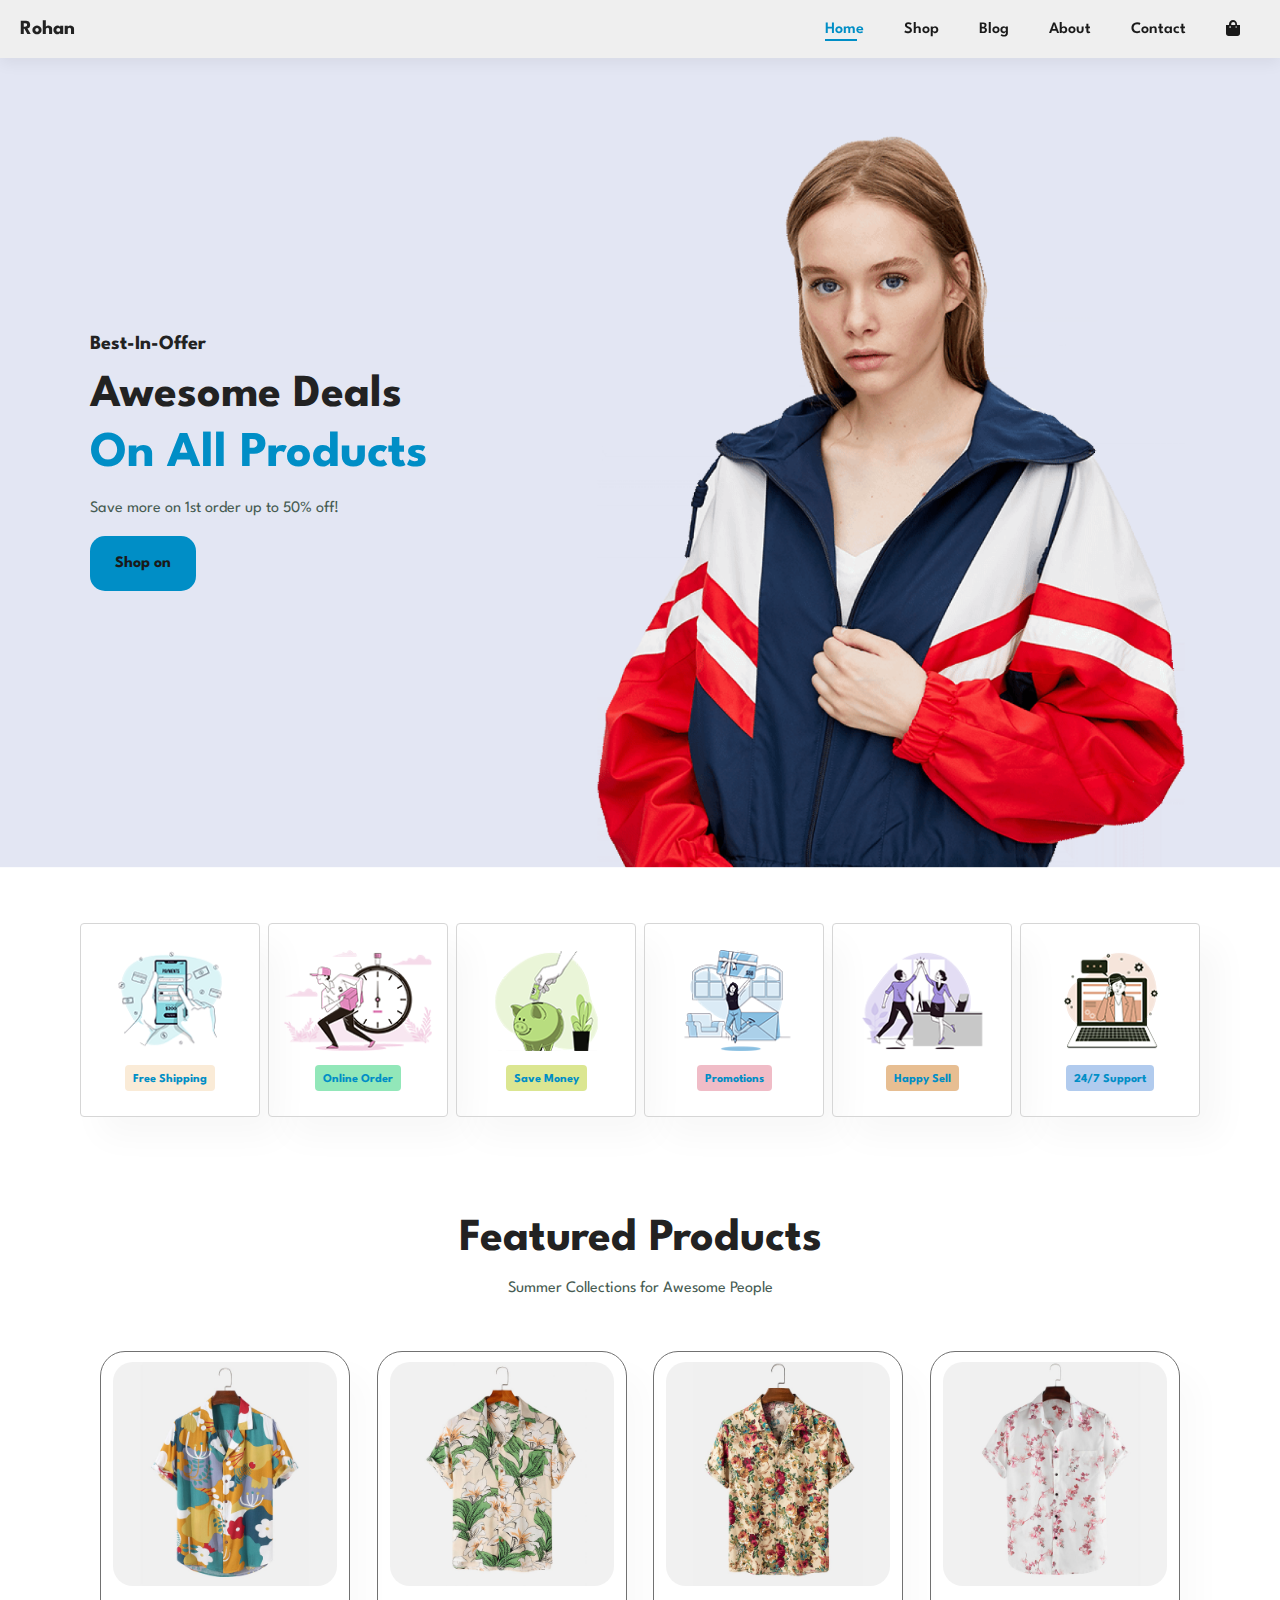
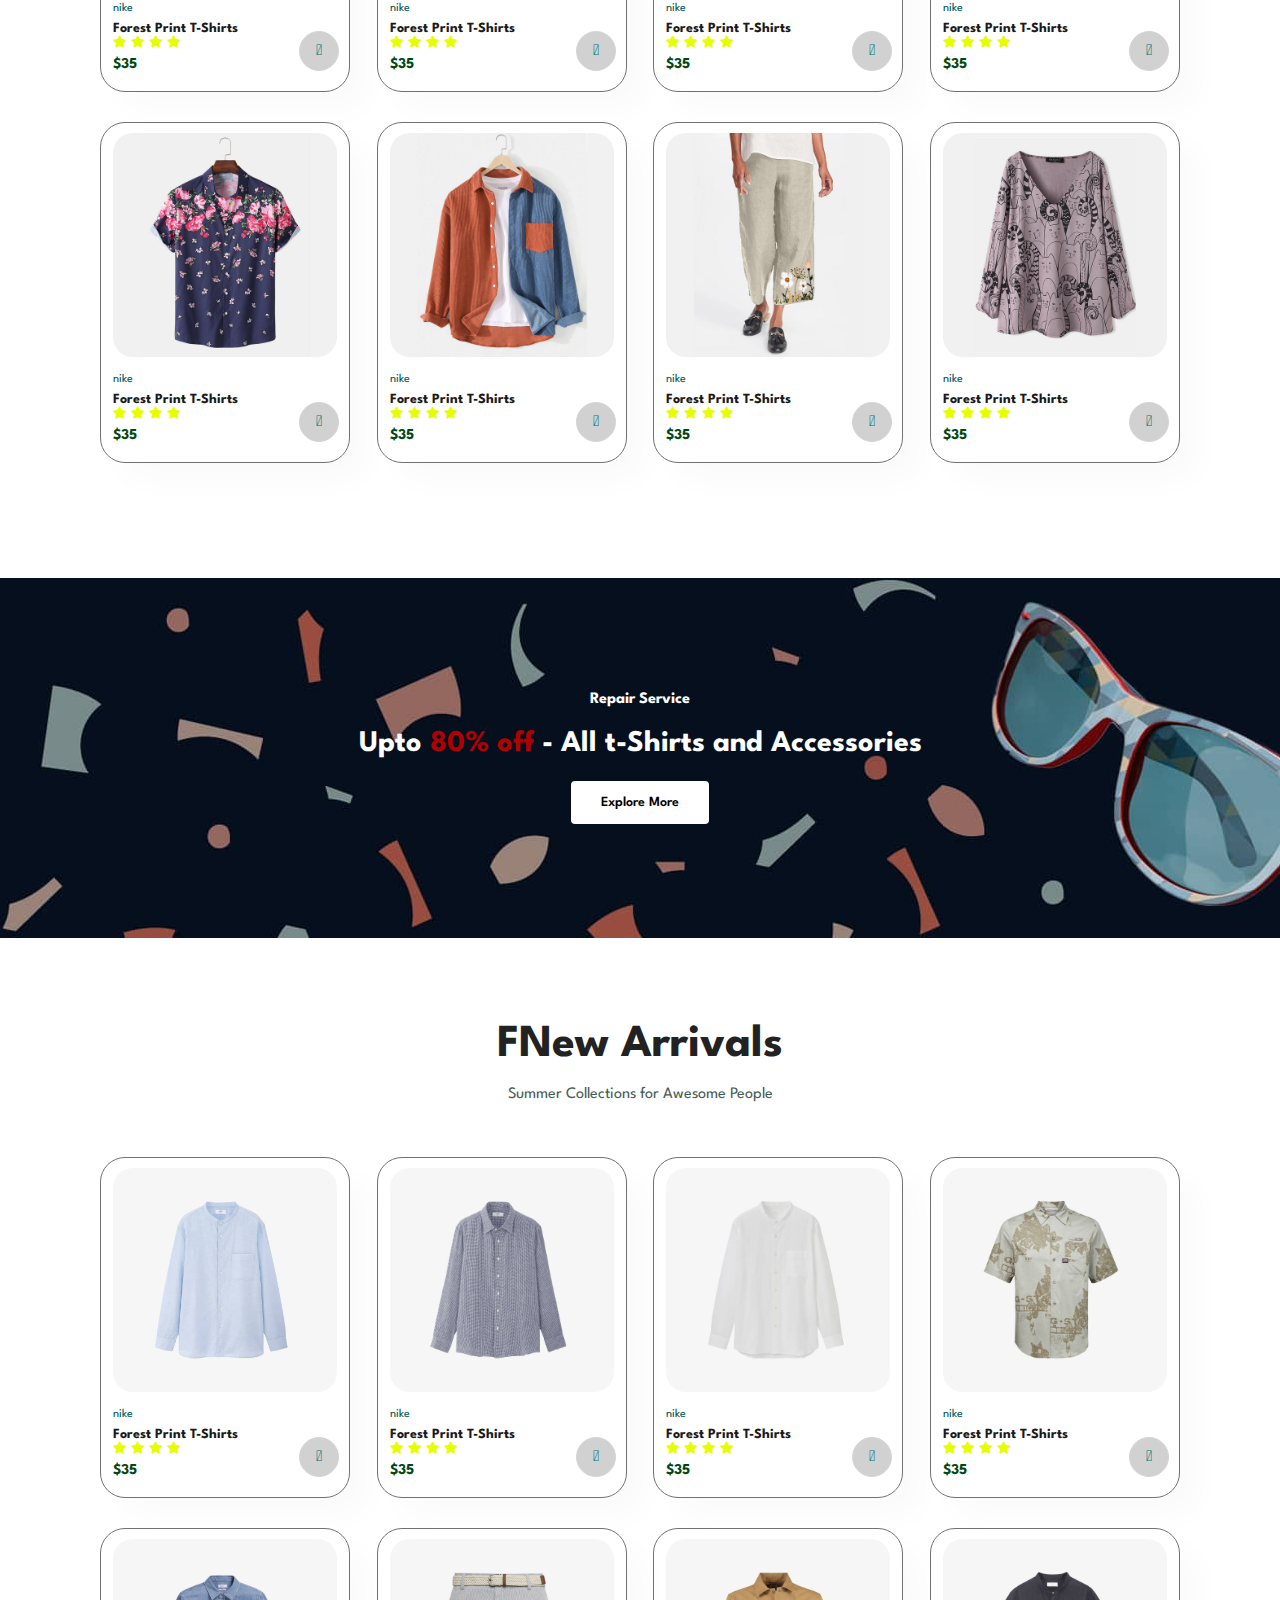
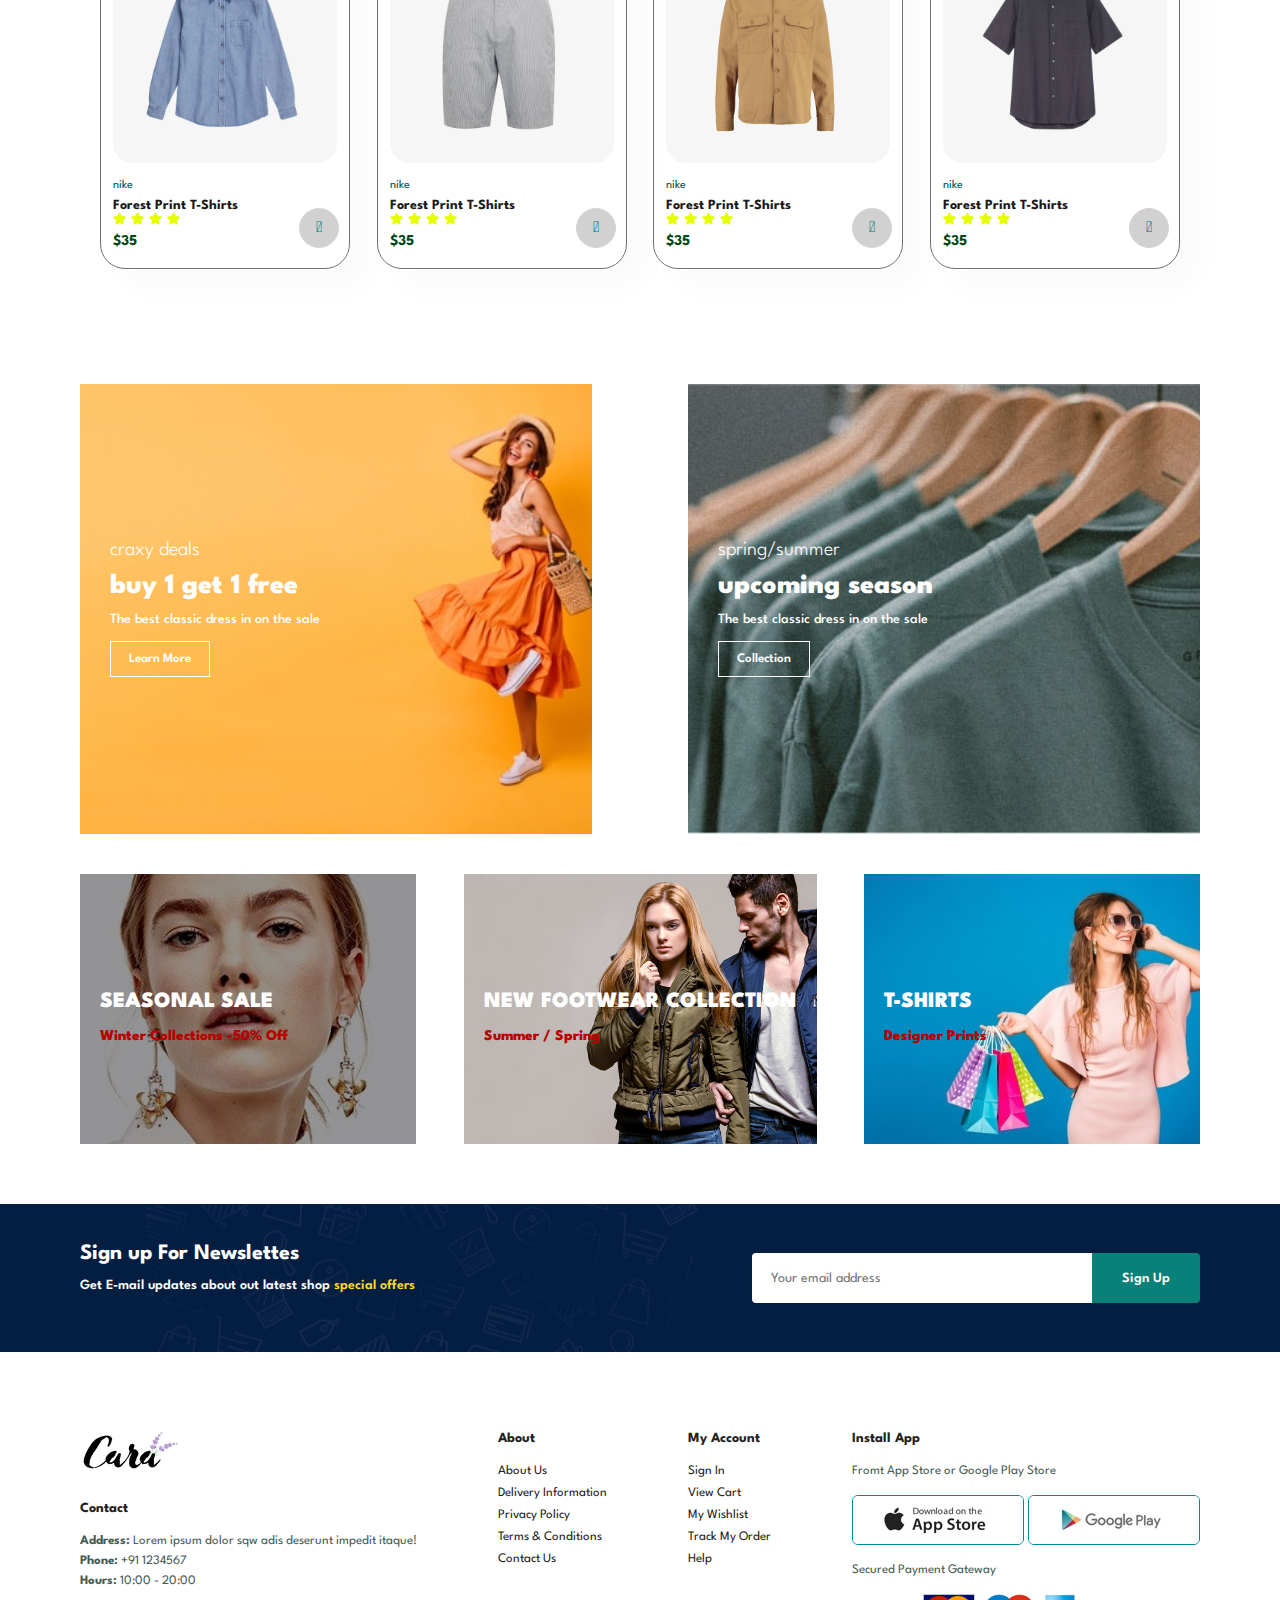
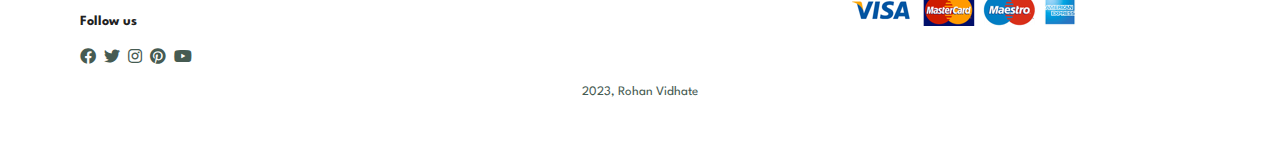
==== index.html @ f4672ff3 "first" ====
<!DOCTYPE html>
<html lang="en">

<head>
    <meta charset="UTF-8">
    <meta http-equiv="X-UA-Compatible" content="IE=edge">
    <meta name="viewport" content="width=device-width, initial-scale=1.0">
    <title>Rohan's E-com</title>
    <link rel="shortcut icon" href="./asset/ic.png" type="image/x-icon" />
    <link rel="stylesheet" href="https://pro.fontawesome.com/releases/v5.10.0/css/all.css" />

    <link rel="stylesheet" href="style.css">
</head>

<body>



    <section id="header">
        <h4>Rohan</h4>
        <div>
            <ul id="navbar">
                <li><a class="active" href="#">Home</a></li>
                <li><a href="#">Shop</a></li>
                <li><a href="#">Blog</a></li>
                <li><a href="#">About</a></li>
                <li><a href="#">Contact</a></li>
                <li id="no-bag"><a href="#" ><i class="fa fa-shopping-bag" aria-hidden="true"></i></a></li>
                <a href="#" id="close" class="far fa-times"></a>

            </ul>
        </div>
        
        <div id="mobile">
           <a href="#"><i class="fa fa-shopping-bag" aria-hidden="true"></i></a></li>
            <i id="bar" class="fas fa-outdent"></i>
        </div>
    </section>


    <section id="hero">
        <h4>Best-In-Offer</h4>
        <h2>Awesome Deals</h2>
        <h1>On All Products</h1>

        <p>Save more on 1st order up to 50% off! </p>
        <button>Shop on</button>
    </section>

    <section id="feature" class="section-p1">
        <div class="box">
            <img src="assets/features/f1.png" alt="">
            <h6>Free Shipping</h6>
        </div>
        <div class="box">
            <img src="assets/features/f2.png" alt="">
            <h6>Online Order</h6>
        </div>
        <div class="box">
            <img src="assets/features/f3.png" alt="">
            <h6>Save Money</h6>
        </div>
        <div class="box">
            <img src="assets/features/f4.png" alt="">
            <h6>Promotions</h6>
        </div>
        <div class="box">
            <img src="assets/features/f5.png" alt="">
            <h6>Happy Sell</h6>
        </div>
        <div class="box">
            <img src="assets/features/f6.png" alt="">
            <h6>24/7 Support</h6>
        </div>
    </section>


    <section id="product1" class="section-p1">
        <h2>Featured Products</h2>
        <p>Summer Collections for Awesome People</p>
        <div class="pro-container">
            <div class="pro"><img src="assets/products/f1.jpg" alt="">
                <div class="des">
                    <span>nike</span>
                    <h5>Forest Print T-Shirts</h5>
                    <div class="star">
                        <i class="fas fa-star"></i>
                        <i class="fas fa-star"></i>
                        <i class="fas fa-star"></i>
                        <i class="fas fa-star"></i>
                    </div>
                    <h4>$35</h4>
                </div>
                <a href=""><i class="fal fa-shopping-cart cart"></i></a>
            </div>
            <div class="pro"><img src="assets/products/f2.jpg" alt="">
                <div class="des">
                    <span>nike</span>
                    <h5>Forest Print T-Shirts</h5>
                    <div class="star">
                        <i class="fas fa-star"></i>
                        <i class="fas fa-star"></i>
                        <i class="fas fa-star"></i>
                        <i class="fas fa-star"></i>
                    </div>
                    <h4>$35</h4>
                </div>
                <a href=""><i class="fal fa-shopping-cart cart"></i></a>
            </div>
            <div class="pro"><img src="assets/products/f3.jpg" alt="">
                <div class="des">
                    <span>nike</span>
                    <h5>Forest Print T-Shirts</h5>
                    <div class="star">
                        <i class="fas fa-star"></i>
                        <i class="fas fa-star"></i>
                        <i class="fas fa-star"></i>
                        <i class="fas fa-star"></i>
                    </div>
                    <h4>$35</h4>
                </div>
                <a href=""><i class="fal fa-shopping-cart cart"></i></a>
            </div>
            <div class="pro"><img src="assets/products/f4.jpg" alt="">
                <div class="des">
                    <span>nike</span>
                    <h5>Forest Print T-Shirts</h5>
                    <div class="star">
                        <i class="fas fa-star"></i>
                        <i class="fas fa-star"></i>
                        <i class="fas fa-star"></i>
                        <i class="fas fa-star"></i>
                    </div>
                    <h4>$35</h4>
                </div>
                <a href=""><i class="fal fa-shopping-cart cart"></i></a>
            </div>
            <div class="pro"><img src="assets/products/f5.jpg" alt="">
                <div class="des">
                    <span>nike</span>
                    <h5>Forest Print T-Shirts</h5>
                    <div class="star">
                        <i class="fas fa-star"></i>
                        <i class="fas fa-star"></i>
                        <i class="fas fa-star"></i>
                        <i class="fas fa-star"></i>
                    </div>
                    <h4>$35</h4>
                </div>
                <a href=""><i class="fal fa-shopping-cart cart"></i></a>
            </div>
            <div class="pro"><img src="assets/products/f6.jpg" alt="">
                <div class="des">
                    <span>nike</span>
                    <h5>Forest Print T-Shirts</h5>
                    <div class="star">
                        <i class="fas fa-star"></i>
                        <i class="fas fa-star"></i>
                        <i class="fas fa-star"></i>
                        <i class="fas fa-star"></i>
                    </div>
                    <h4>$35</h4>
                </div>
                <a href=""><i class="fal fa-shopping-cart cart"></i></a>
            </div>
            <div class="pro"><img src="assets/products/f7.jpg" alt="">
                <div class="des">
                    <span>nike</span>
                    <h5>Forest Print T-Shirts</h5>
                    <div class="star">
                        <i class="fas fa-star"></i>
                        <i class="fas fa-star"></i>
                        <i class="fas fa-star"></i>
                        <i class="fas fa-star"></i>
                    </div>
                    <h4>$35</h4>
                </div>
                <a href=""><i class="fal fa-shopping-cart cart"></i></a>
            </div>
            <div class="pro"><img src="assets/products/f8.jpg" alt="">
                <div class="des">
                    <span>nike</span>
                    <h5>Forest Print T-Shirts</h5>
                    <div class="star">
                        <i class="fas fa-star"></i>
                        <i class="fas fa-star"></i>
                        <i class="fas fa-star"></i>
                        <i class="fas fa-star"></i>
                    </div>
                    <h4>$35</h4>
                </div>
                <a href=""><i class="fal fa-shopping-cart cart"></i></a>
            </div>

        </div>
    </section>




    <section id="banner" class="section-m1">
        <h4>Repair Service</h4>
        <h2>Upto <span>80% off</span> - All t-Shirts and Accessories</h2>
        <button class="normal">Explore More</button>
    </section>



    <section id="product1" class="section-p1">
        <h2>FNew Arrivals</h2>
        <p>Summer Collections for Awesome People</p>
        <div class="pro-container">
            <div class="pro"><img src="assets/products/n1.jpg" alt="">
                <div class="des">
                    <span>nike</span>
                    <h5>Forest Print T-Shirts</h5>
                    <div class="star">
                        <i class="fas fa-star"></i>
                        <i class="fas fa-star"></i>
                        <i class="fas fa-star"></i>
                        <i class="fas fa-star"></i>
                    </div>
                    <h4>$35</h4>
                </div>
                <a href=""><i class="fal fa-shopping-cart cart"></i></a>
            </div>
            <div class="pro"><img src="assets/products/n2.jpg" alt="">
                <div class="des">
                    <span>nike</span>
                    <h5>Forest Print T-Shirts</h5>
                    <div class="star">
                        <i class="fas fa-star"></i>
                        <i class="fas fa-star"></i>
                        <i class="fas fa-star"></i>
                        <i class="fas fa-star"></i>
                    </div>
                    <h4>$35</h4>
                </div>
                <a href=""><i class="fal fa-shopping-cart cart"></i></a>
            </div>
            <div class="pro"><img src="assets/products/n3.jpg" alt="">
                <div class="des">
                    <span>nike</span>
                    <h5>Forest Print T-Shirts</h5>
                    <div class="star">
                        <i class="fas fa-star"></i>
                        <i class="fas fa-star"></i>
                        <i class="fas fa-star"></i>
                        <i class="fas fa-star"></i>
                    </div>
                    <h4>$35</h4>
                </div>
                <a href=""><i class="fal fa-shopping-cart cart"></i></a>
            </div>
            <div class="pro"><img src="assets/products/n4.jpg" alt="">
                <div class="des">
                    <span>nike</span>
                    <h5>Forest Print T-Shirts</h5>
                    <div class="star">
                        <i class="fas fa-star"></i>
                        <i class="fas fa-star"></i>
                        <i class="fas fa-star"></i>
                        <i class="fas fa-star"></i>
                    </div>
                    <h4>$35</h4>
                </div>
                <a href=""><i class="fal fa-shopping-cart cart"></i></a>
            </div>
            <div class="pro"><img src="assets/products/n5.jpg" alt="">
                <div class="des">
                    <span>nike</span>
                    <h5>Forest Print T-Shirts</h5>
                    <div class="star">
                        <i class="fas fa-star"></i>
                        <i class="fas fa-star"></i>
                        <i class="fas fa-star"></i>
                        <i class="fas fa-star"></i>
                    </div>
                    <h4>$35</h4>
                </div>
                <a href=""><i class="fal fa-shopping-cart cart"></i></a>
            </div>
            <div class="pro"><img src="assets/products/n6.jpg" alt="">
                <div class="des">
                    <span>nike</span>
                    <h5>Forest Print T-Shirts</h5>
                    <div class="star">
                        <i class="fas fa-star"></i>
                        <i class="fas fa-star"></i>
                        <i class="fas fa-star"></i>
                        <i class="fas fa-star"></i>
                    </div>
                    <h4>$35</h4>
                </div>
                <a href=""><i class="fal fa-shopping-cart cart"></i></a>
            </div>
            <div class="pro"><img src="assets/products/n7.jpg" alt="">
                <div class="des">
                    <span>nike</span>
                    <h5>Forest Print T-Shirts</h5>
                    <div class="star">
                        <i class="fas fa-star"></i>
                        <i class="fas fa-star"></i>
                        <i class="fas fa-star"></i>
                        <i class="fas fa-star"></i>
                    </div>
                    <h4>$35</h4>
                </div>
                <a href=""><i class="fal fa-shopping-cart cart"></i></a>
            </div>
            <div class="pro"><img src="assets/products/n8.jpg" alt="">
                <div class="des">
                    <span>nike</span>
                    <h5>Forest Print T-Shirts</h5>
                    <div class="star">
                        <i class="fas fa-star"></i>
                        <i class="fas fa-star"></i>
                        <i class="fas fa-star"></i>
                        <i class="fas fa-star"></i>
                    </div>
                    <h4>$35</h4>
                </div>
                <a href=""><i class="fal fa-shopping-cart cart"></i></a>
            </div>

        </div>
    </section>


    <section id="sm-banner" class="section-p1">

        <div class="banner-box">
            <h4>craxy deals</h4>
            <h2>buy 1 get 1 free</h2>
            <span>The best classic dress in on the sale</span>
            <button class="white">Learn More</button>
        </div>
        <div class="banner-box banner-box2">
            <h4>spring/summer</h4>
            <h2>upcoming season</h2>
            <span>The best classic dress in on the sale</span>
            <button class="white">Collection</button>
        </div>
    </section>

    <section id="banner3">
        <div class="banner-box">
           
            <h2>SEASONAL SALE</h2>
            <h3>Winter Collections -50% Off</h3>
           
        </div>
        <div class="banner-box banner-box2">
           
            <h2>NEW FOOTWEAR COLLECTION</h2>
            <h3>Summer / Spring</h3>
           
        </div>
        <div class="banner-box banner-box3">
           
            <h2>T-SHIRTS</h2>
            <h3>Designer Prints</h3>
           
        </div>
    </section>






 
    <section id="newsletter" class="section-p1 section-m1">
        <div class="newstext">
            <h4>Sign up For Newslettes</h4>
            <p>Get E-mail updates about out latest shop<span> special offers</span></p>
        </div>
        <div class="form">
            <input type="text" placeholder="Your email address">
            <button class="normal">Sign Up</button>
        </div>
    </section>





    <footer class="section-p1">
        <div class="col">
            <img class="logo" src="assets/logo.png" alt="">
            <h4>Contact</h4>
            <p> <strong>Address:</strong>  Lorem ipsum dolor sqw adis deserunt impedit itaque!</p>
            <p> <strong>Phone: </strong>+91 1234567</p>
            <p> <strong>Hours: </strong>10:00 - 20:00</p>
            <div class="follow">
                <h4>Follow us</h4>
                <div class="icon">
                    <i class="fab fa-facebook"></i>
                    <i class="fab fa-twitter"></i>
                    <i class="fab fa-instagram"></i>
                    <i class="fab fa-pinterest"></i>
                    <i class="fab fa-youtube"></i>
                  
                </div>
            </div>
        </div>
        <div class="col">
            <h4>About</h4>
            <a href="#">About Us</a>
            <a href="#">Delivery Information</a>
            <a href="#">Privacy Policy</a>
            <a href="#">Terms & Conditions</a>
            <a href="#">Contact Us</a>
        </div>
        <div class="col">
            <h4>My Account</h4>
            <a href="#">Sign In</a>
            <a href="#">View Cart</a>
            <a href="#">My Wishlist</a>
            <a href="#">Track My Order</a>
            <a href="#">Help</a>
        </div>
        <div class="col install">
            <h4>Install App</h4>
            <p>Fromt App Store or Google Play Store</p>
            <div class="row">
                <img src="assets/pay/app.jpg" alt="">
                <img src="assets/pay/play.jpg" alt="">
            </div>
            <p>Secured Payment Gateway</p>
            <img src="assets/pay/pay.png" alt="">
        </div>
        <div class="copyright">
            <p>2023, Rohan Vidhate</p>
            
        </div>
       
    </footer>







    <script src="script.js"></script>
</body>

</html>
---- style.css ----
@import url("https://fonts.googleapis.com/css2?family=Spartan:wght@100;200;300;400;500;600;700;800;900&display=swap");

* {
    margin: 0;
    padding: 0;
    box-sizing: border-box;
    font-family: "Spartan", sans-serif;
}

html {
    scroll-behavior: smooth;
}

/* Global Styles */

h1 {
    font-size: 50px;
    line-height: 64px;
    color: #222;
}

h2 {
    font-size: 46px;
    line-height: 54px;
    color: #222;
}

h4 {
    font-size: 20px;
    color: #222;
}

h6 {
    font-weight: 700;
    font-size: 12px;
}

p {
    font-size: 16px;
    color: #465b52;
    margin: 15px 0 20px 0;
}

button.normal {
    font-size: 14px;
    font-weight: 600;
    padding: 15px 30px;
    color: #000;
    background-color: #fff;
    border-radius: 4px;
    cursor: pointer;
    border: none;
    outline: none;
    transition: 0.2s;

}

button.white {
    font-size: 13px;
    font-weight: 600;
    padding: 11px 18px;
    color: #ffffff;
    background-color: transparent;
    cursor: pointer;
    border: 1px solid white;
    outline: none;
    transition: 0.2s;

}

.section-m1 {
    margin: 40px 0;
}



#header {
    display: flex;
    align-items: center;
    justify-content: space-between;
    padding: 20px;
    position: sticky;
    background-color: #efefef;
    box-shadow: 0 5px 15px rgba(0, 0, 0, 0.06);
    z-index: 999;
    top: 0;
    left: 0;
}

#navbar {
    display: flex;
    align-items: center;
    justify-content: center;

}

#navbar li {
    list-style: none;
    padding: 0 20px;
    position: relative;
}

#navbar li a {
    text-decoration: none;
    font-size: 16px;
    font-weight: 600;
    color: #1a1a1a;
    transition: 0.3s ease;

}

#navbar li a:hover,
#navbar li a.active {
    color: rgb(0, 142, 198);
}

#navbar li a.active::after,
#navbar li a:hover::after {
    content: "";
    width: 40%;
    height: 2px;
    background-color: rgb(0, 142, 198);
    position: absolute;
    bottom: -4px;
    left: 20px;
}

#mobile {
    display: none;
    align-items: center;
}

#close {
    display: none;

}


#hero {
    background-image: url("assets/hero4.png");
    height: 90vh;
    width: 100%;
    background-size: cover;
    background-position: top 25% right 0;
    padding: 0 90px;
    display: flex;
    flex-direction: column;
    align-items: flex-start;
    justify-content: center;
}

#hero h4 {
    padding-bottom: 15px;
}

#hero h1 {
    color: rgb(0, 142, 198);
}

#hero button {
    background-color: rgb(0, 142, 198);
    color: #1a1a1a;
    border: 0;
    border-radius: 15px;
    font-weight: 700;
    font-size: medium;
    padding: 20px 25px;

}

.section-p1 {
    padding: 40px 80px;
}

#feature {
    display: flex;
    align-items: center;
    justify-content: space-between;
    flex-wrap: wrap;
}

#feature .box {
    width: 180px;
    text-align: center;
    padding: 25px 15px;
    box-shadow: 20px 20px 34px rgba(0, 0, 0, 0.03);
    border: 1px solid #d6d6d6;
    border-radius: 4px;
    margin: 15px 0;
}

#feature .box:hover {
    box-shadow: 10px 10px 54px rgba(0, 0, 0, 0.1);
}

#feature .box h6 {
    display: inline-block;
    padding: 9px 8px 6px 8px;
    border-radius: 4px;
    color: rgb(0, 142, 198);
    background-color: antiquewhite;
}

#feature .box:nth-child(2) h6 {
    background-color: rgba(0, 198, 92, 0.429);
}

#feature .box:nth-child(3) h6 {
    background-color: rgba(171, 198, 0, 0.433);
}

#feature .box:nth-child(4) h6 {
    background-color: rgba(198, 0, 43, 0.264);
}

#feature .box:nth-child(5) h6 {
    background-color: rgba(198, 102, 0, 0.429);
}

#feature .box:nth-child(6) h6 {
    background-color: rgba(0, 86, 198, 0.305);
}

#feature .box img {
    width: 100%;
    margin-bottom: 10px;
}


#product1 {
    text-align: center;

}

#product1 .pro-container {
    display: flex;
    justify-content: space-between;
    align-items: center;
    padding: 20px;
    flex-wrap: wrap;
}

#product1 .pro {
    width: 23%;
    min-width: 250px;
    padding: 10px 12px;
    border: 1px solid rgb(113, 113, 113);
    border-radius: 25px;
    cursor: pointer;
    box-shadow: 20px 20px 30px rgba(0, 0, 0, 0.02);
    margin: 15px 0;
    transition: 0.2s ease;
    position: relative;

}

#product1 .pro:hover {
    box-shadow: 20px 20px 40px rgba(0, 0, 0, 0.08);
}

#product1 .pro img {
    width: 100%;
    border-radius: 20px;
}

#product1 .pro .des {
    text-align: start;
    padding: 10px 0;
}

#product1 .pro span {
    color: rgb(0, 84, 84);
    font-size: 12px;
}

#product1 .pro h5 {
    padding-top: 7px;
    color: #1a1a1a;
    font-size: 14px;
}

#product1 .pro .des i {
    font-size: 12px;
    color: rgb(229, 255, 0);
}

#product1 .pro .des h4 {
    padding-top: 7px;
    color: #004812;
    font-weight: 700;
    font-size: 15px;
}

#product1 .pro .cart {
    width: 40px;
    height: 40px;
    line-height: 40px;
    border-radius: 50px;
    font-weight: 500;
    background-color: #d1d1d1;
    color: rgb(0, 118, 118);
    border: 1px solid rgb(213, 213, 213);
    position: absolute;
    bottom: 20px;
    right: 10px;
}

#banner {
    display: flex;
    flex-direction: column;
    justify-content: center;
    align-items: center;
    text-align: center;

    background-image: url("assets/banner/b2.jpg");
    width: 100%;
    height: 40vh;
    background-size: cover;
    background-position: center;

}

#banner h4 {
    color: white;
    font-size: 16px;
}

#banner h2 {
    color: white;
    font-size: 30px;
    padding: 10px 0;
}

#banner h2 span {
    color: rgb(177, 0, 0);

}

#banner button:hover {
    background-color: #008a9f;
    color: white;
}

#sm-banner {
    display: flex;
    justify-content: space-between;
    flex-wrap: wrap;
}

#sm-banner .banner-box {
    display: flex;
    flex-direction: column;
    justify-content: center;
    align-items: flex-start;


    background-image: url("assets/banner/b17.jpg");
    min-width: 40vw;
    height: 50vh;
    background-size: cover;
    background-position: center;
    padding: 30px;

}

#sm-banner .banner-box2 {


    background-image: url("assets/banner/b10.jpg");

}

#sm-banner h4 {
    color: white;
    font-size: 20px;
    font-weight: 300;
}

#sm-banner h2 {
    color: white;
    font-size: 28px;
    font-weight: 800;
}

#sm-banner span {
    color: white;
    font-size: 14px;
    font-weight: 500;
    padding-bottom: 15px;
}

#sm-banner .banner-box:hover button {
    background-color: #088178;
    border: 1px solid #088178;
}

#banner3 {
    display: flex;
    justify-content: space-between;
    flex-wrap: wrap;
    padding: 0 80px;
}

#banner3 .banner-box {
    display: flex;
    flex-direction: column;
    justify-content: center;
    align-items: flex-start;


    background-image: url("assets/banner/b7.jpg");
    min-width: 30%;
    height: 30vh;
    background-size: cover;
    background-position: center;
    padding: 20px;
    margin-bottom: 20px;
}

#banner3 .banner-box2 {
    background-image: url("assets/banner/b4.jpg");
}

#banner3 .banner-box3 {
    background-image: url("assets/banner/b18.jpg");
}

#banner3 h2 {
    color: white;
    font-weight: 900;
    font-size: 22px;
}

#banner3 h3 {
    color: rgb(184, 0, 0);
    font-weight: 800;
    font-size: 15px;
}

#newsletter {
    display: flex;
    justify-content: space-between;
    flex-wrap: wrap;
    align-items: center;
    background-image: url(assets/banner/b14.png);
    background-repeat: no-repeat;
    background-position: 20% 30%;
    background-color: #041e42;
}

#newsletter h4 {
    font-size: 22px;
    font-weight: 700;
    color: white;
}

#newsletter p {
    font-size: 14px;
    font-weight: 600;
    color: white;
}

#newsletter p span {

    color: #ffdb27;
}

#newsletter .form {
    display: flex;
    width: 40%;
}

#newsletter input {
    height: 3.125rem;
    padding: 0 1.25em;
    pad: 0 1.25em;
    font-size: 14px;
    width: 100%;
    border: 1px solid transparent;
    border-radius: 4px;
    outline: none;
    border-top-right-radius: 0;
    border-bottom-right-radius: 0;
}

#newsletter button {
    background-color: #088178;
    color: white;
    white-space: nowrap;
    border-top-left-radius: 0;
    border-bottom-left-radius: 0;
}

footer {
    display: flex;
    flex-wrap: wrap;
    justify-content: space-between;

}

footer .col {
    display: flex;
    flex-direction: column;
    align-items: flex-start;
    margin-bottom: 20px;
}

footer .logo {
    margin-bottom: 30px;

}

footer h4 {
    font-size: 14px;
    padding-bottom: 20px;


}

footer p {
    font-size: 13px;
    margin: 0 0 8px 0;


}

footer a {
    font-size: 13px;
    text-decoration: none;
    color: #222;
    margin-bottom: 10px;


}

footer .follow {
    margin-top: 20px;
}

footer .follow i {
    color: #465b52;
    padding-right: 4px;
    cursor: pointer;
}

footer .install .row img {
    border: 1px solid #008a9f;
    border-radius: 6px;
}

footer .install img {
    margin: 10px 0 15px 0;
}

footer .follow i:hover,
footer a:hover {
    color: #088178;
}

footer .copyright {
    width: 100%;
    text-align: center;
}




@media(max-width:799px) {
    .section-p1 {
        padding: 40px 40px;
    }

    #navbar {
        display: flex;
        flex-direction: column;
        align-items: flex-start;
        justify-content: flex-start;
        position: fixed;
        top: 0;
        right: -300px;
        height: 100vh;
        width: 300px;
        background-color: #e3e6f3;
        box-shadow: 0 40px 60px rgba(0, 0, 0, 0.1);
        padding: 80px 0 0 10px;
        transition: 0.3s;
    }

    #navbar.active {
        right: 0px;
    }

    #navbar li {
        margin-bottom: 25px;
    }

    #mobile {
        display: flex;
        align-items: center;
    }

    #mobile i {
        color: 1a1a1a;
        font-size: 24px;
        padding-left: 20px;
    }

    #close {
        display: initial;
        position: absolute;
        top: 30px;
        left: 30px;
        color: #222;
        font-size: 24px;
    }

    #no-bag {
        display: none;
    }

    #hero {

        height: 70vh;

        padding: 0px 80px;
        background-position: top 30% right 30%;
    }

    #feature {

        justify-content: center;

    }

    #feature .box {

        margin: 15px;

    }

    #product1 .pro-container {

        justify-content: center;
    }


    #product1 .pro {
        margin: 15px;
    }

    element.style {}

    #banner {


        height: 20vh;

    }

    element.style {}

    #sm-banner .banner-box {
        min-width: 100%;
        height: 30vh;
    }


    #banner3 {



        padding: 0 40px;
    }
    #banner3 .banner-box {

    width: 28%;

    }
    

#newsletter {
    display: flex;
    flex-direction: column;
    align-items: flex-start;

    
}
    #newletter .form{
        width: 70%;
    }

}
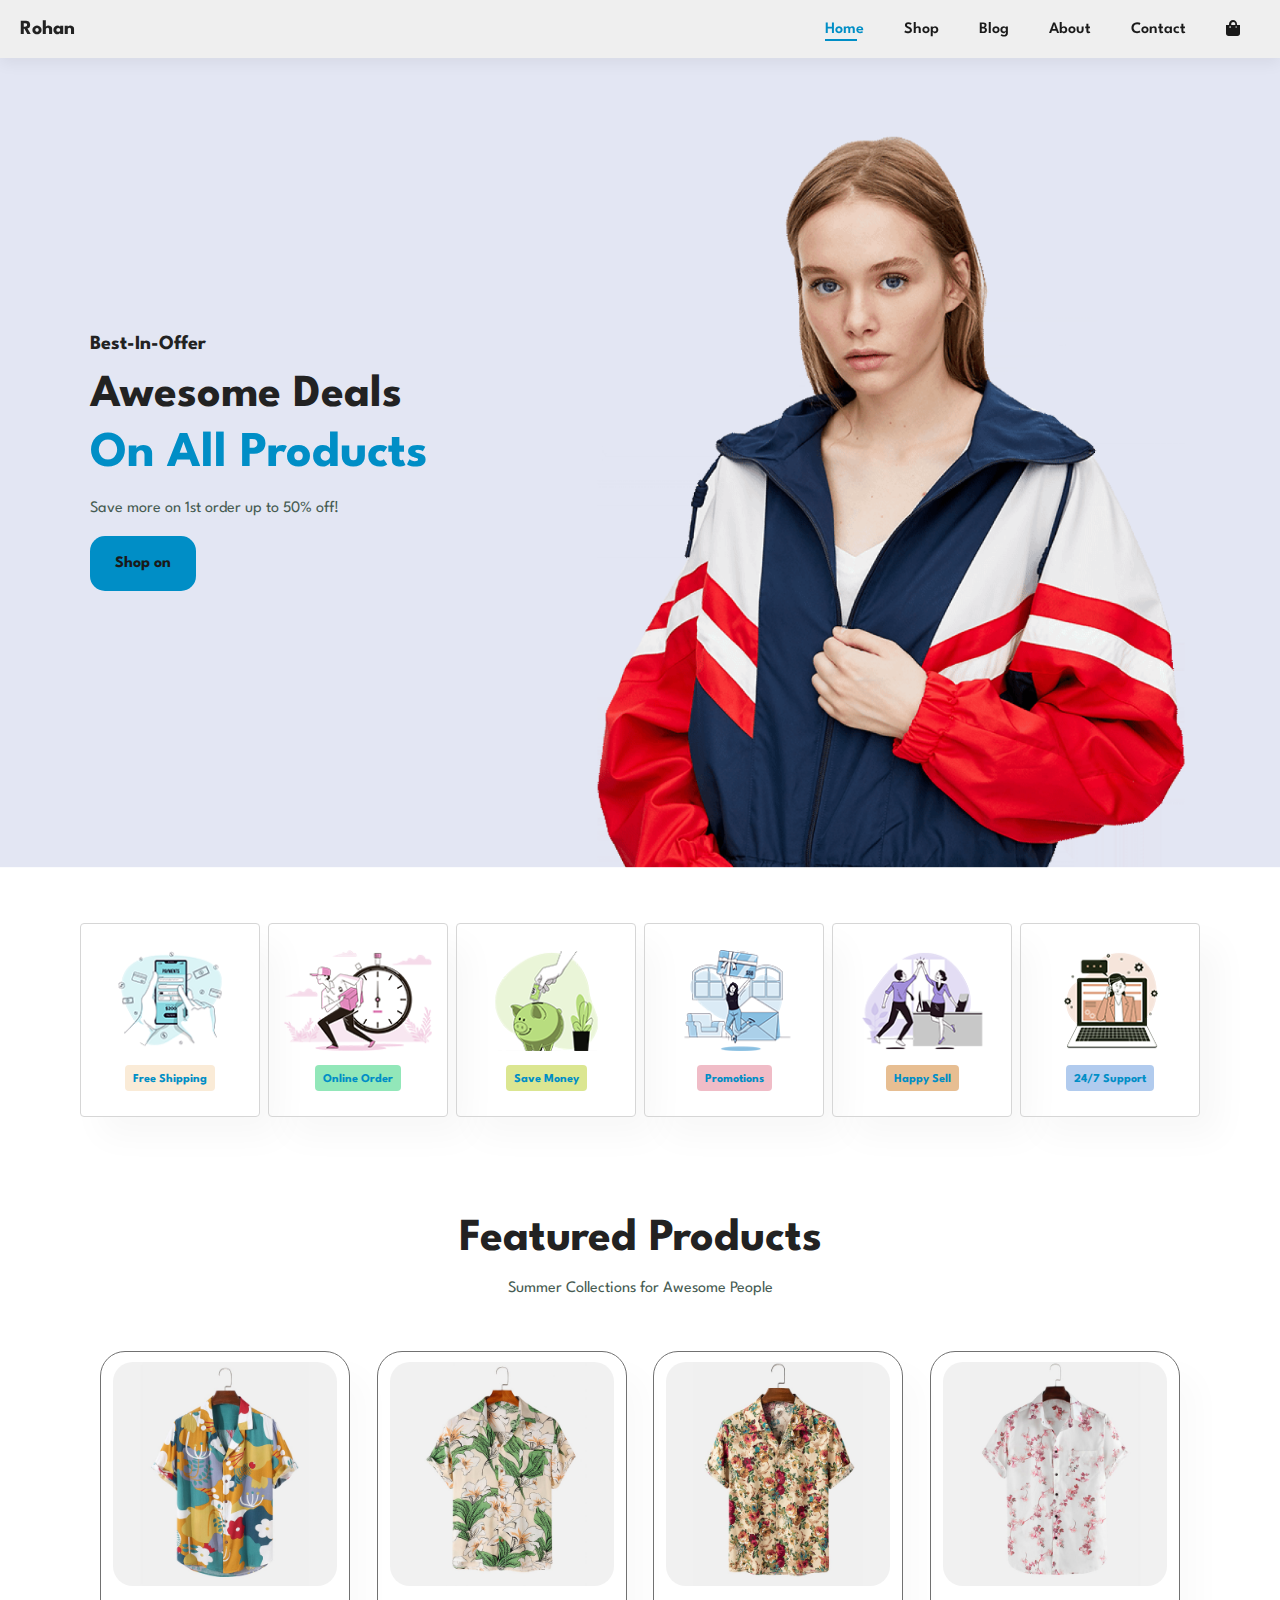
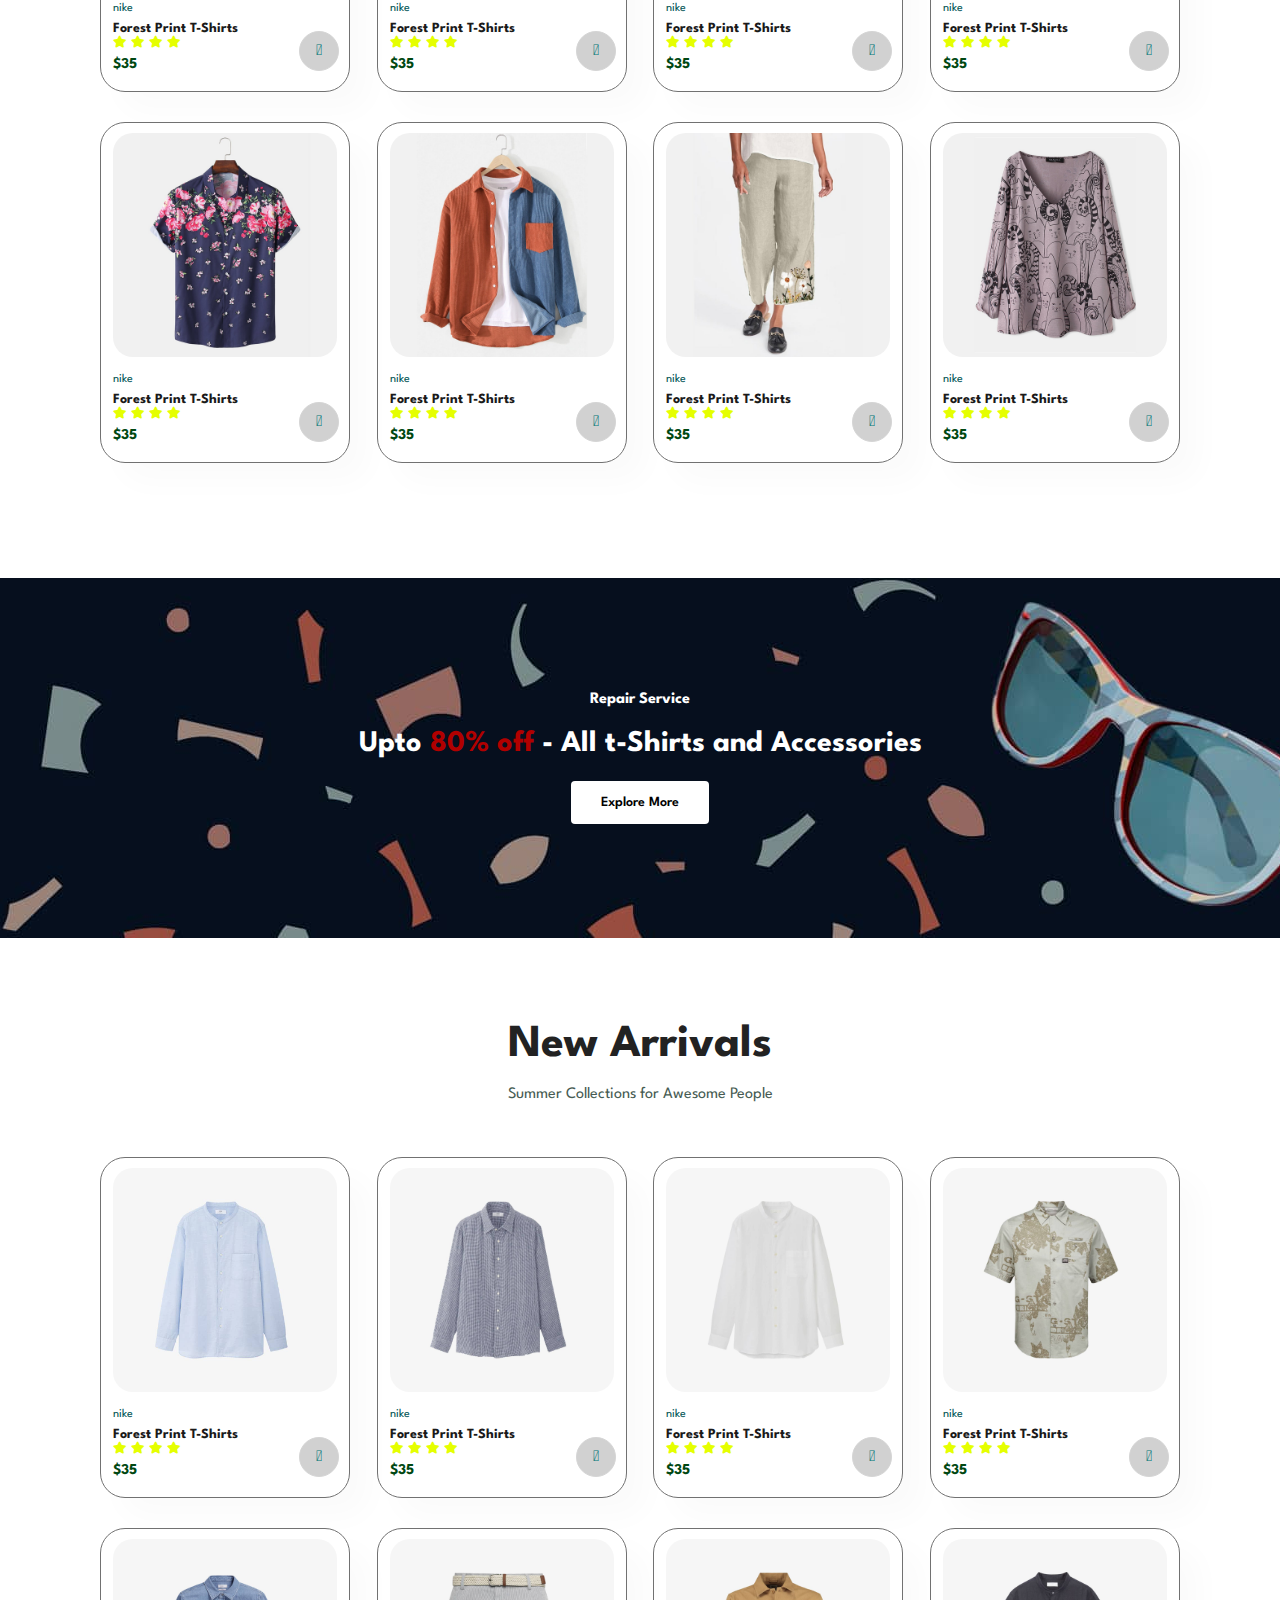
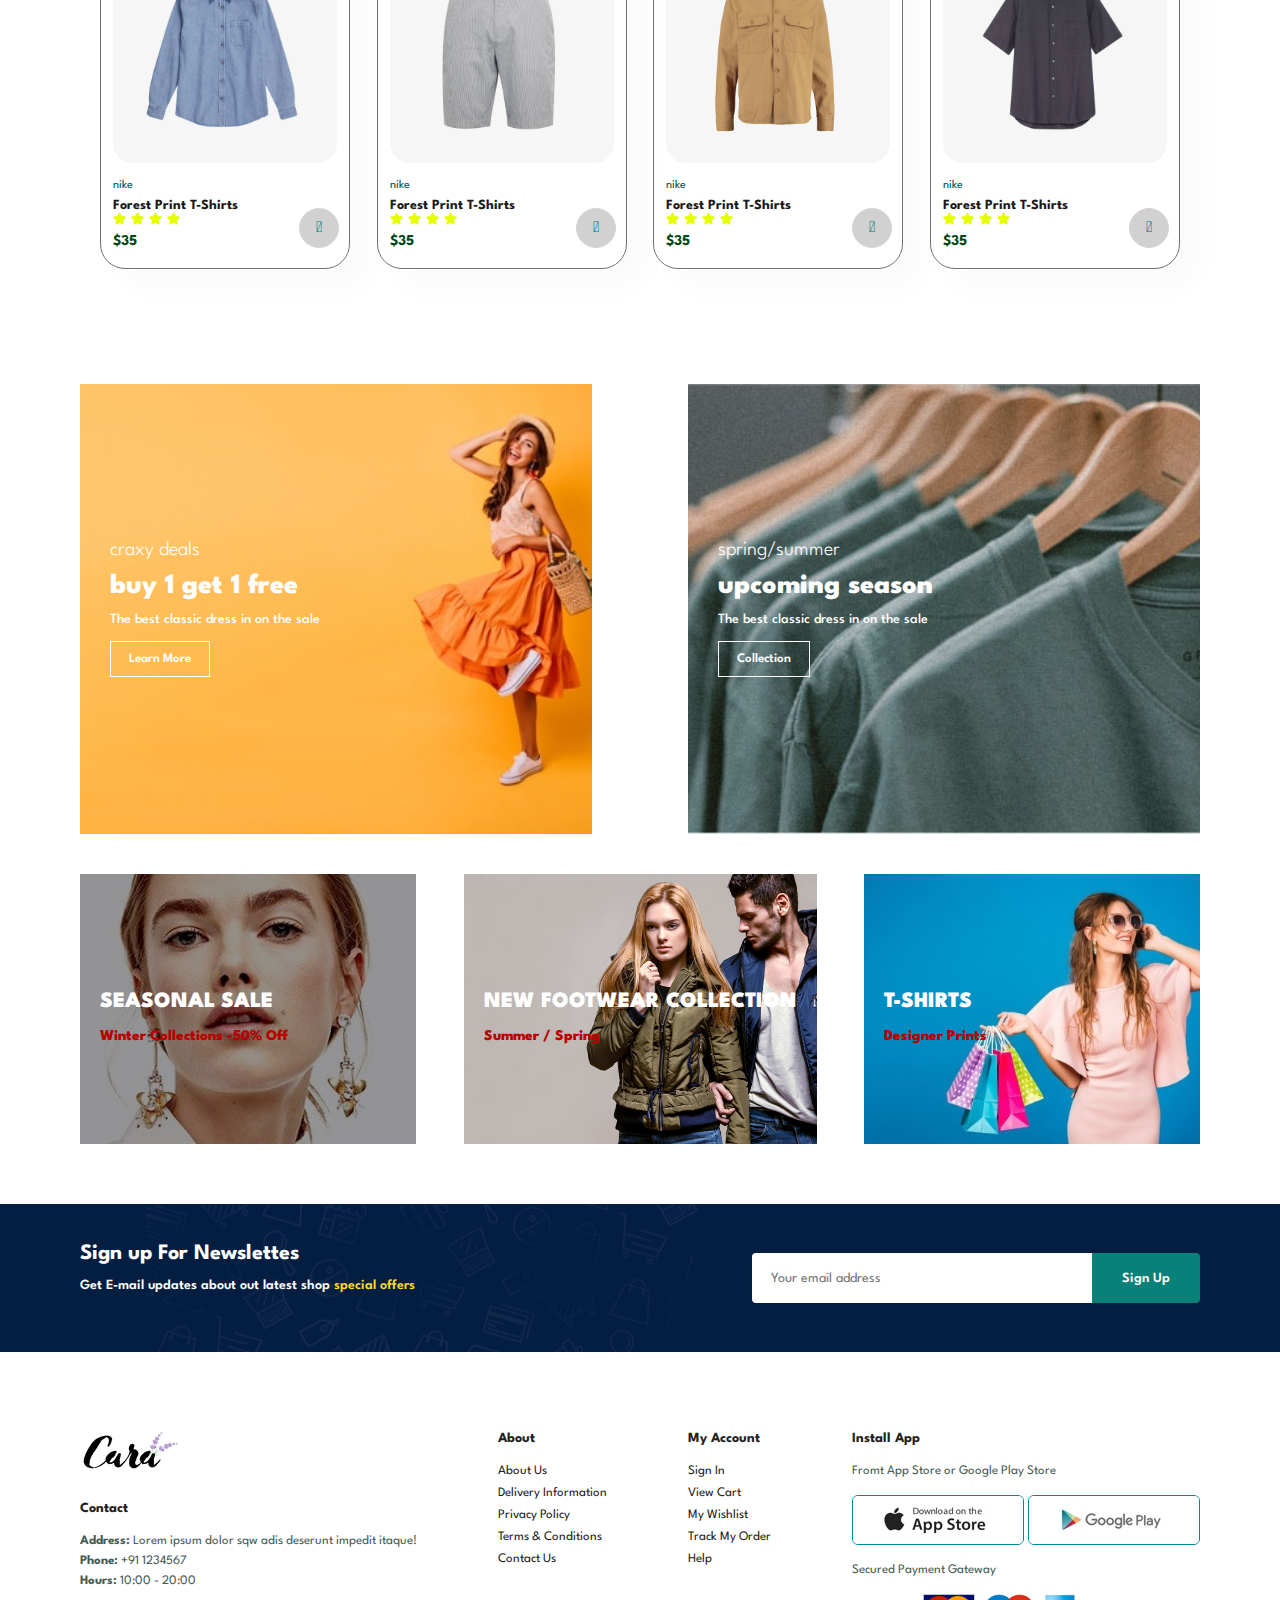
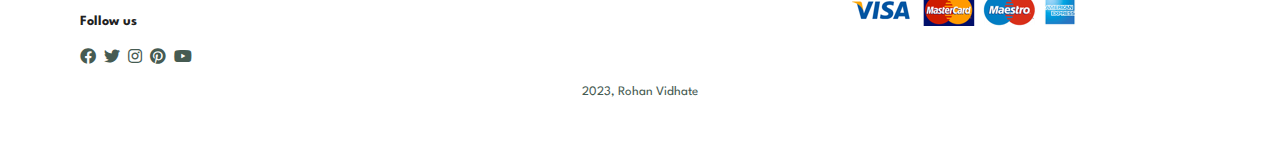
==== commit b223725d: "first" ====
--- a/index.html
+++ b/index.html
@@ -207,7 +207,7 @@
 
 
     <section id="product1" class="section-p1">
-        <h2>FNew Arrivals</h2>
+        <h2>New Arrivals</h2>
         <p>Summer Collections for Awesome People</p>
         <div class="pro-container">
             <div class="pro"><img src="assets/products/n1.jpg" alt="">
--- a/style.css
+++ b/style.css
@@ -565,7 +565,7 @@
 
 
 
-@media(max-width:799px) {
+@media(max-width:820px) {
     .section-p1 {
         padding: 40px 40px;
     }
@@ -648,7 +648,7 @@
         margin: 15px;
     }
 
-    element.style {}
+    
 
     #banner {
 
@@ -657,12 +657,15 @@
 
     }
 
-    element.style {}
+
 
     #sm-banner .banner-box {
         min-width: 100%;
         height: 30vh;
     }
+    #sm-banner .banner-box2 {
+        margin-top:20px;
+    }
 
 
     #banner3 {
@@ -671,22 +674,94 @@
 
         padding: 0 40px;
     }
+
     #banner3 .banner-box {
 
-    width: 28%;
-
-    }
+        width: 28%;
+
+    }
+
+
+    #newsletter {
+       
+        flex-direction: column;
+        align-items: flex-start;
+
+
+    }
+
+    #newletter .form {
+        width: 70%;
+    }
+
+}
+
+@media (max-width:477px) {
+
+    .section-p1 {
+        padding: 20px;
+    }
+
+    h2 {
+        font-size: 30px;
+
+    }
+
+    h1 {
+        font-size: 36px;
+
+    }
+
+    #hero {
+
+        padding: 0px 20px;
+        background-position: 55%;
+    }
+    #feature {
+        justify-content: space-around;
+    }
+    #feature .box {
+        width: 140px;
+        margin: 0 0 15px 0;
+       
+    }
+    #product1 .pro {
+        width: 100%;
+
+    }
+    #product1 .pro-container {
+       
+        padding: 5px;
+
+    }
+
+    #banner {
+
+        height: 40vh;
+
+    }
+
+    #sm-banner .banner-box2 {
+        margin-top: 20px;
+}   
+#banner3 {
+   
+    padding: 0 20px;
+}
+#banner3 .banner-box {
+
+    min-width: 100%;
+   
+}
+#newsletter {
+   padding: 40px 20px;
+}
+#newsletter .form {
     
-
-#newsletter {
-    display: flex;
-    flex-direction: column;
-    align-items: flex-start;
-
-    
-}
-    #newletter .form{
-        width: 70%;
-    }
-
+    width: 100%;
+}
+footer .copyright {
+
+    text-align: start;
+}
 }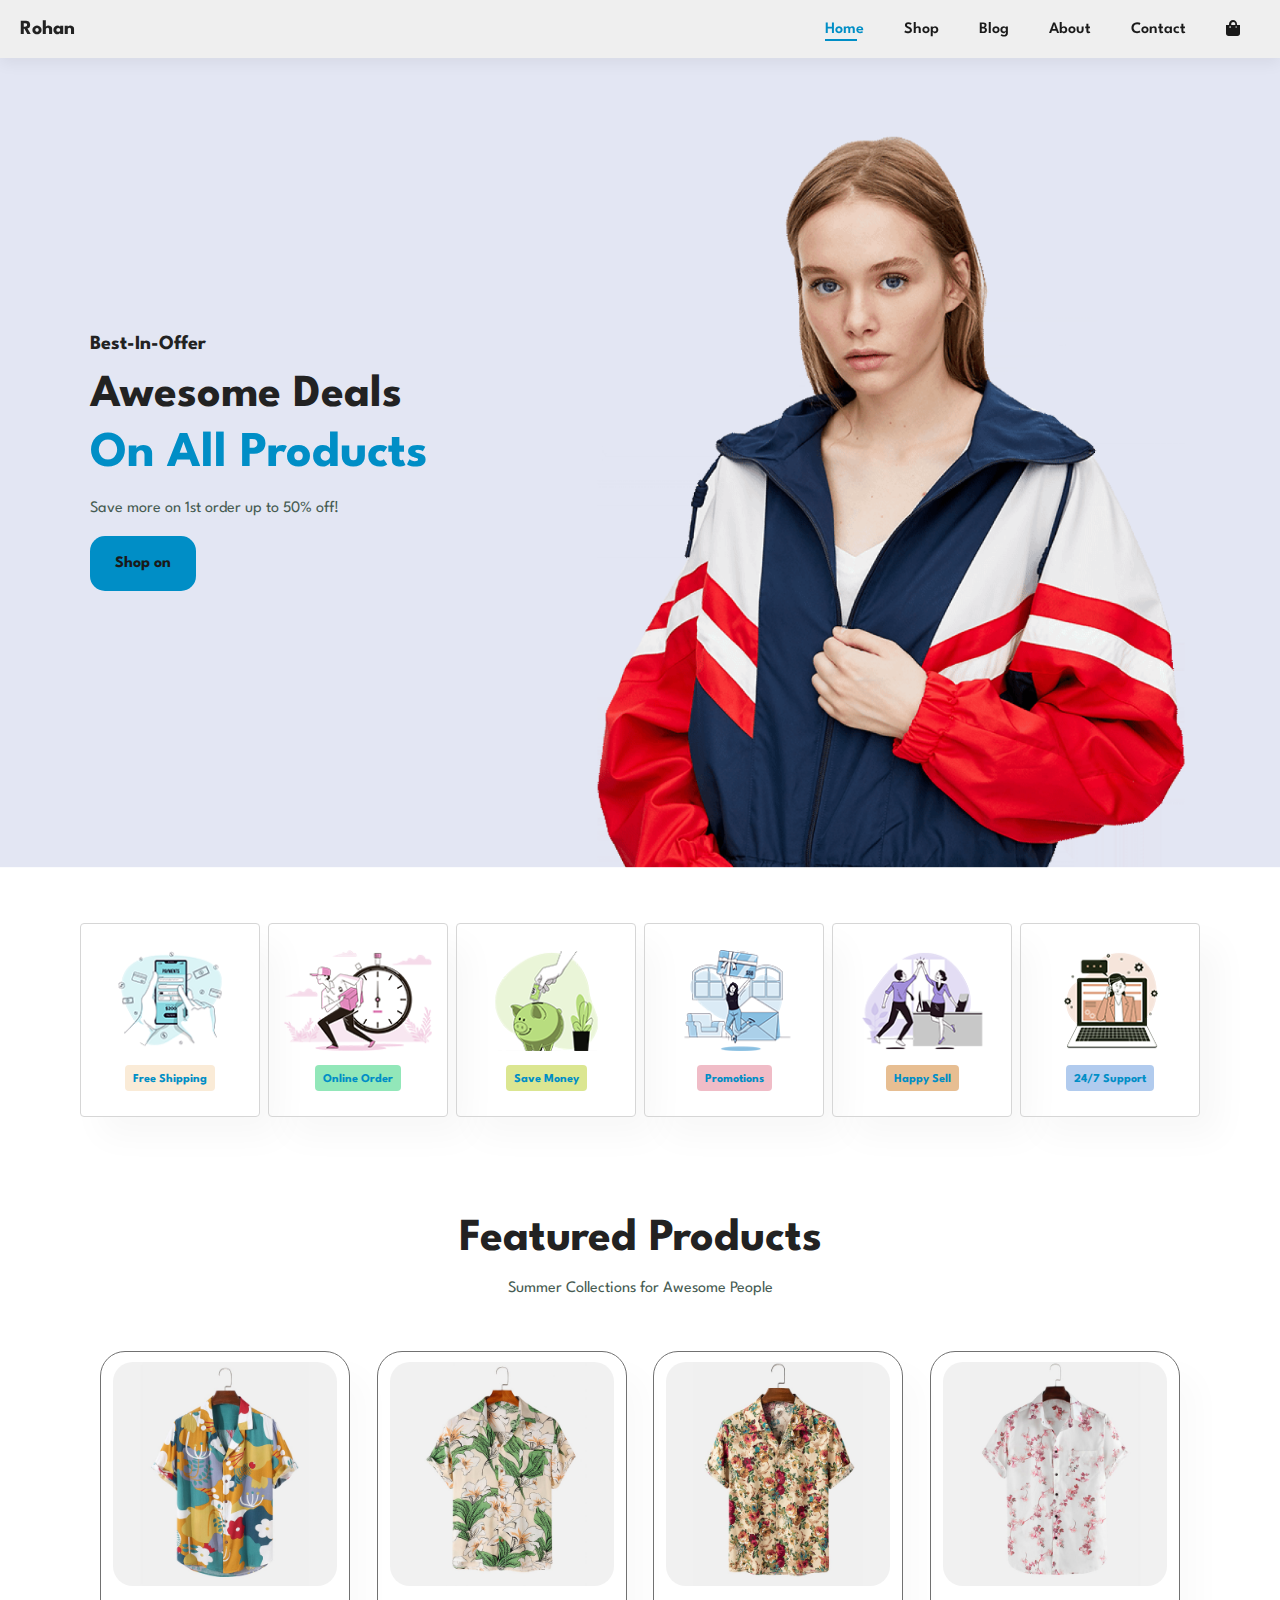
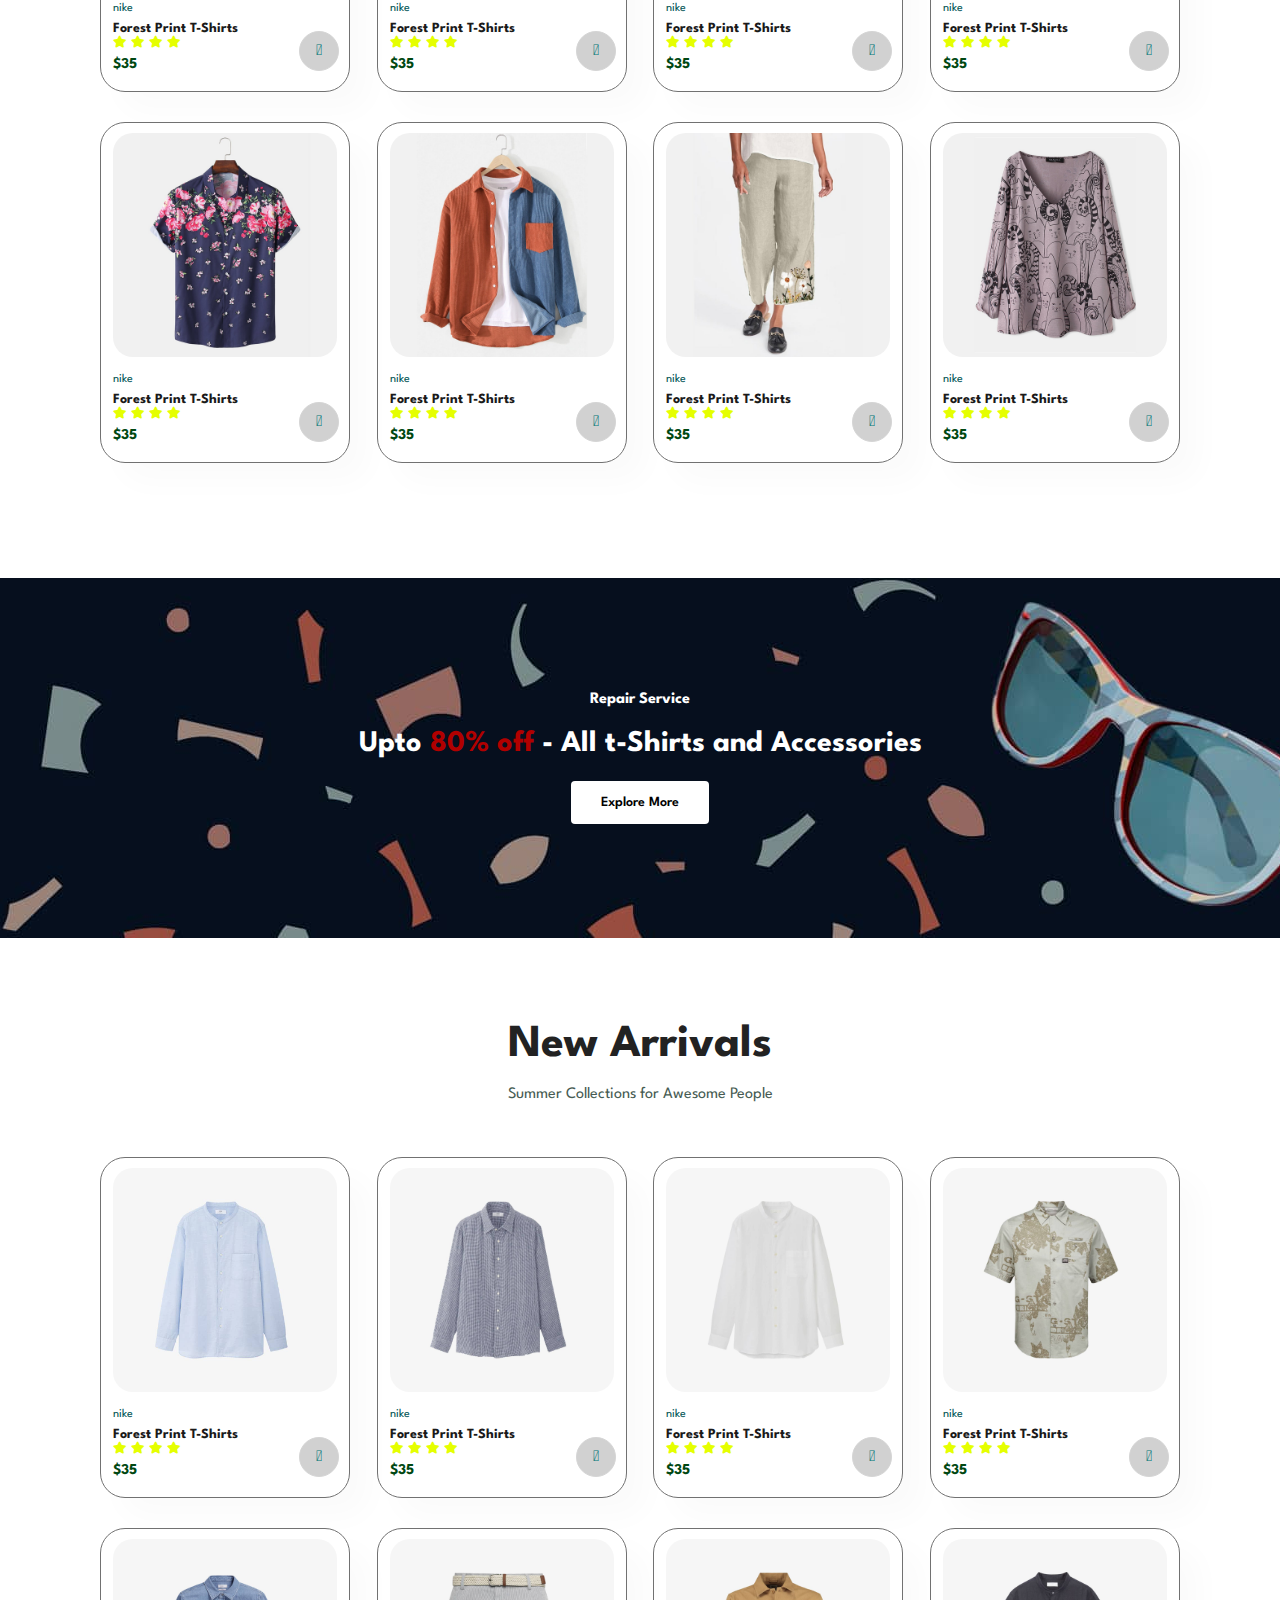
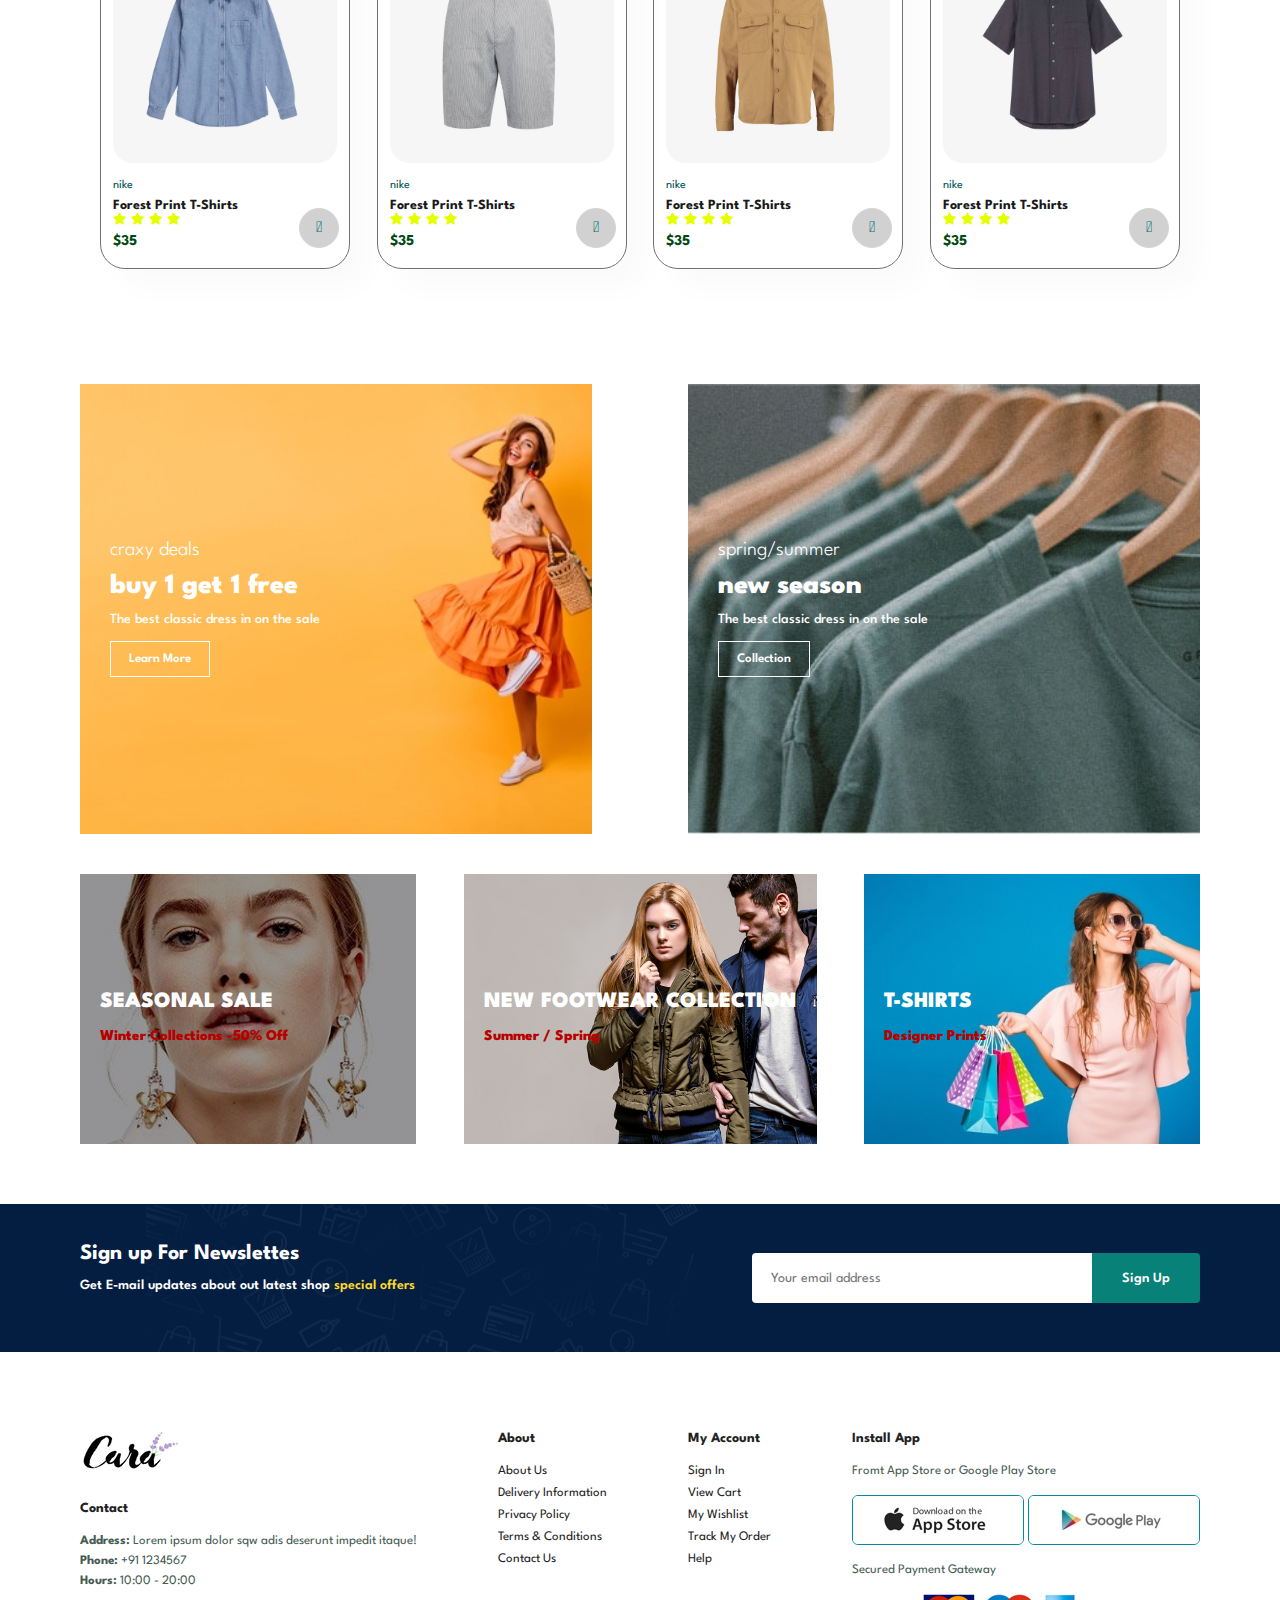
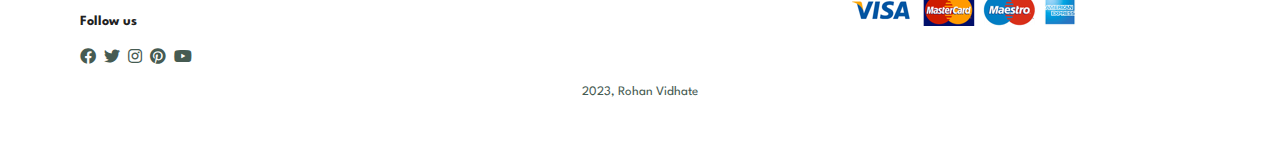
==== commit 044f0ede: "first" ====
--- a/index.html
+++ b/index.html
@@ -337,7 +337,7 @@
         </div>
         <div class="banner-box banner-box2">
             <h4>spring/summer</h4>
-            <h2>upcoming season</h2>
+            <h2>new season</h2>
             <span>The best classic dress in on the sale</span>
             <button class="white">Collection</button>
         </div>
--- a/style.css
+++ b/style.css
@@ -663,7 +663,10 @@
         min-width: 100%;
         height: 30vh;
     }
+    
     #sm-banner .banner-box2 {
+        min-width: 100%;
+        height: 30vh;
         margin-top:20px;
     }
 
@@ -740,6 +743,7 @@
         height: 40vh;
 
     }
+    
 
     #sm-banner .banner-box2 {
         margin-top: 20px;
